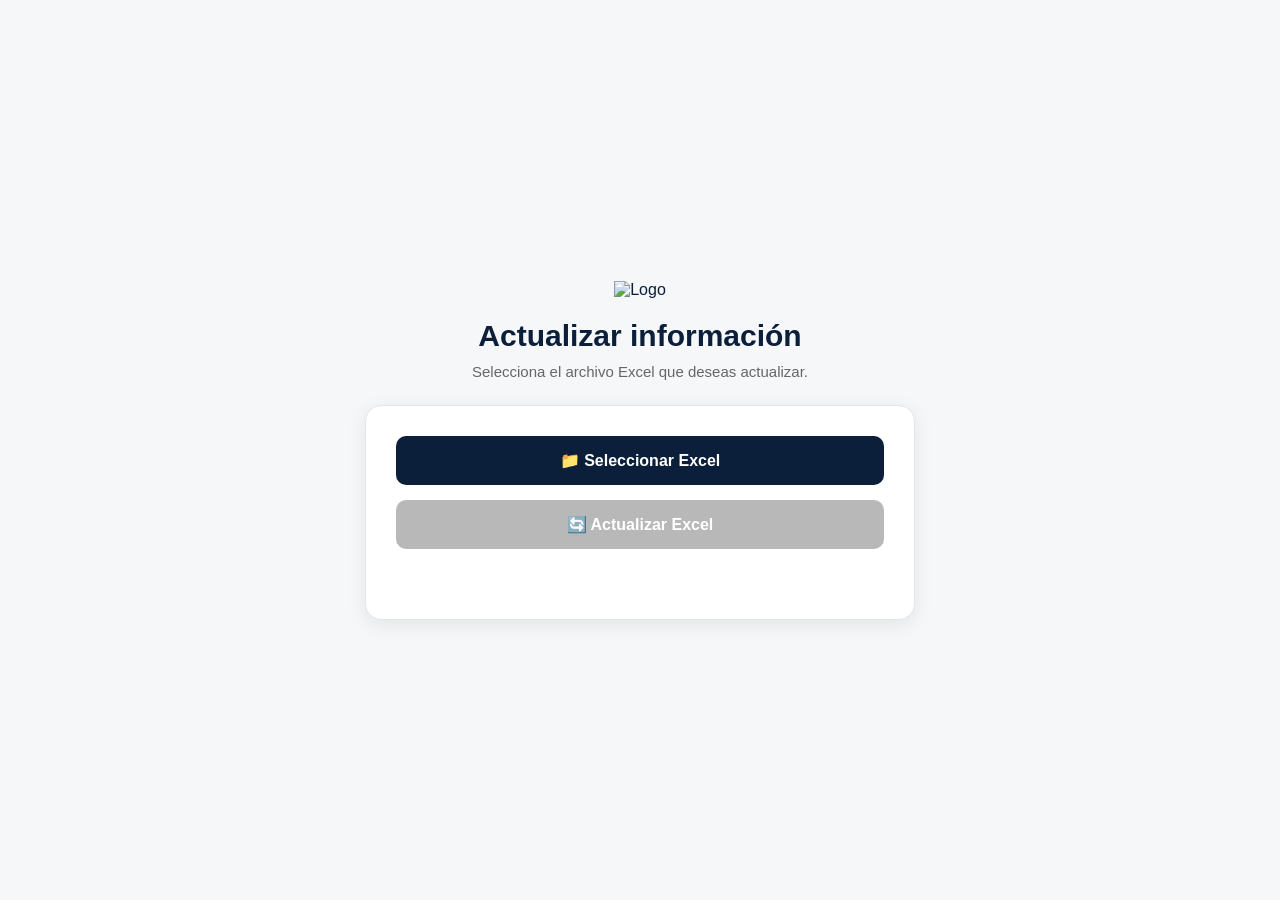
==== actualizar.html @ ea1bf4af "Add files via upload" ====
<!DOCTYPE html>
<html lang="es">

<head>
    <meta charset="UTF-8">

    <meta name="viewport" content="width=device-width, initial-scale=1.0">

    <title>Actualizar Excel</title>

    <link rel="stylesheet" href="actualizar.css">
</head>

<body>

    <main class="contenedor">

        <img
            src="logo.png"
            alt="Logo"
            class="logo"
        >

        <h1>Actualizar información</h1>

        <p class="subtitulo">
            Selecciona el archivo Excel que deseas actualizar.
        </p>

        <section class="tarjeta">

            <!-- SELECCIONAR ARCHIVO -->

            <label
                for="archivoExcel"
                class="boton-seleccionar"
            >
                📁 Seleccionar Excel
            </label>

            <input
                type="file"
                id="archivoExcel"
                accept=".xlsx,.xls"
            >


            <!-- ARCHIVO SELECCIONADO -->

            <div
                id="archivoSeleccionado"
                class="archivo-seleccionado oculto"
            ></div>


            <!-- BOTÓN ACTUALIZAR -->

            <button
                id="btnActualizar"
                class="boton-actualizar"
                disabled
            >
                🔄 Actualizar Excel
            </button>


            <!-- MENSAJE -->

            <div
                id="estado"
                class="estado"
            ></div>

        </section>

    </main>


    <script src="actualizar.js"></script>

</body>

</html>
---- actualizar.css ----
/* ==========================================
   GENERAL
========================================== */

* {
    box-sizing: border-box;
}

body {
    margin: 0;

    min-height: 100vh;

    font-family:
        Arial,
        Helvetica,
        sans-serif;

    background: #f5f7f9;

    color: #0b1f3a;

    display: flex;

    justify-content: center;

    align-items: center;

    padding: 20px;
}


/* ==========================================
   CONTENEDOR
========================================== */

.contenedor {
    width: 100%;

    max-width: 550px;

    text-align: center;
}


/* ==========================================
   LOGO
========================================== */

.logo {
    width: 150px;

    max-width: 60%;

    margin-bottom: 20px;
}


/* ==========================================
   TITULO
========================================== */

h1 {
    margin: 0;

    font-size: 30px;

    color: #0b1f3a;
}


.subtitulo {
    margin: 10px 0 25px;

    color: #666;

    font-size: 15px;
}


/* ==========================================
   TARJETA
========================================== */

.tarjeta {
    background: white;

    padding: 30px;

    border-radius: 16px;

    box-shadow:
        0 5px 20px rgba(0, 0, 0, 0.08);

    border: 1px solid #e5e5e5;
}


/* ==========================================
   INPUT
========================================== */

#archivoExcel {
    display: none;
}


/* ==========================================
   BOTÓN SELECCIONAR
========================================== */

.boton-seleccionar {
    display: block;

    width: 100%;

    padding: 15px;

    background: #0b1f3a;

    color: white;

    border-radius: 10px;

    font-size: 16px;

    font-weight: bold;

    cursor: pointer;

    transition: 0.2s;
}


.boton-seleccionar:hover {
    background: #102c52;
}


/* ==========================================
   ARCHIVO SELECCIONADO
========================================== */

.archivo-seleccionado {
    margin-top: 18px;

    padding: 14px;

    background: #f1f4f7;

    border-radius: 10px;

    color: #333;

    font-size: 14px;

    word-break: break-word;
}


/* ==========================================
   BOTÓN ACTUALIZAR
========================================== */

.boton-actualizar {
    width: 100%;

    margin-top: 15px;

    padding: 15px;

    border: none;

    border-radius: 10px;

    background: #16834b;

    color: white;

    font-size: 16px;

    font-weight: bold;

    cursor: pointer;

    transition: 0.2s;
}


.boton-actualizar:hover:not(:disabled) {
    background: #116b3d;
}


.boton-actualizar:disabled {
    background: #b8b8b8;

    cursor: not-allowed;
}


/* ==========================================
   ESTADO
========================================== */

.estado {
    margin-top: 20px;

    font-size: 14px;

    font-weight: bold;

    min-height: 20px;
}


.estado.exito {
    color: #16834b;
}


.estado.error {
    color: #c62828;
}


.estado.cargando {
    color: #0b1f3a;
}


/* ==========================================
   OCULTO
========================================== */

.oculto {
    display: none;
}


/* ==========================================
   CELULAR
========================================== */

@media (max-width: 600px) {

    body {
        padding: 15px;
    }

    .tarjeta {
        padding: 22px;
    }

    h1 {
        font-size: 25px;
    }

    .logo {
        width: 120px;
    }

    .boton-seleccionar,
    .boton-actualizar {
        padding: 14px;
    }
}
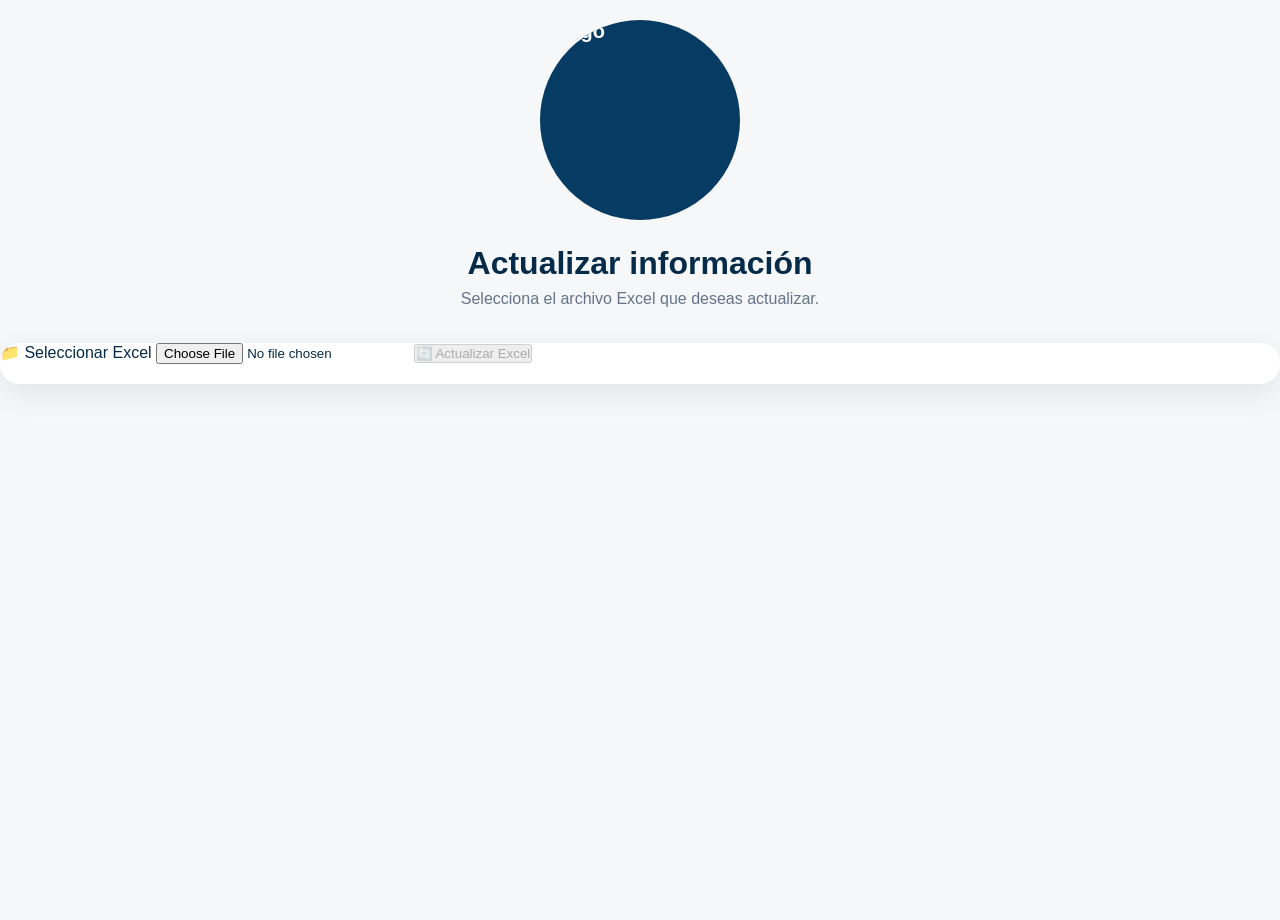
==== commit 72f9a082: "Update actualizar.html" ====
--- a/actualizar.html
+++ b/actualizar.html
@@ -4,11 +4,15 @@
 <head>
     <meta charset="UTF-8">
 
-    <meta name="viewport" content="width=device-width, initial-scale=1.0">
+    <meta
+        name="viewport"
+        content="width=device-width, initial-scale=1.0"
+    >
+    <link rel="icon" href="logo.jpg">
 
-    <title>Actualizar Excel</title>
+    <title>Actualizar Sistema de pagos</title>
 
-    <link rel="stylesheet" href="actualizar.css">
+    <link rel="stylesheet" href="style.css">
 </head>
 
 <body>
@@ -80,4 +84,4 @@
 
 </body>
 
-</html>+</html>
--- a/style.css
+++ b/style.css
@@ -0,0 +1,717 @@
+* {
+    box-sizing: border-box;
+    margin: 0;
+    padding: 0;
+}
+
+
+body {
+
+    font-family:
+        Arial,
+        Helvetica,
+        sans-serif;
+
+    background: #f5f7f8;
+
+    color: #062b49;
+
+    min-height: 100vh;
+
+}
+
+
+.app {
+
+    width: 100%;
+
+    max-width: 850px;
+
+    margin: auto;
+
+    padding: 40px 20px 60px;
+
+}
+
+
+/* ============================= */
+/* LOGO */
+/* ============================= */
+
+.logo {
+
+    width: 200px;
+
+    height: 200px;
+
+    margin: 20px auto 25px;
+
+    border-radius: 50%;
+
+    background: #063b63;
+
+    color: white;
+
+    display: flex;
+
+    align-items: center;
+
+    justify-content: center;
+
+    font-size: 20px;
+
+    font-weight: bold;
+
+}
+
+
+/* ============================= */
+/* TITULO */
+/* ============================= */
+
+h1 {
+
+    text-align: center;
+
+    font-size: 32px;
+
+    margin-bottom: 8px;
+
+}
+
+
+.subtitulo {
+
+    text-align: center;
+
+    color: #64748b;
+
+    margin-bottom: 35px;
+
+}
+
+
+/* ============================= */
+/* BUSCADOR */
+/* ============================= */
+
+.buscador {
+
+    background: white;
+
+    padding: 25px;
+
+    border-radius: 18px;
+
+    box-shadow:
+        0 8px 25px
+        rgba(0, 0, 0, 0.07);
+
+}
+
+
+.buscador label {
+
+    display: block;
+
+    font-size: 15px;
+
+    font-weight: bold;
+
+    margin-bottom: 10px;
+
+}
+
+
+.buscador input {
+
+    width: 100%;
+
+    height: 65px;
+
+    border: 2px solid #dbe3e8;
+
+    border-radius: 12px;
+
+    padding: 0 20px;
+
+    font-size: 24px;
+
+    color: #062b49;
+
+    outline: none;
+
+    transition: 0.2s;
+
+}
+
+
+.buscador input:focus {
+
+    border-color: #009b3a;
+
+    box-shadow:
+        0 0 0 4px
+        rgba(0, 155, 58, 0.10);
+
+}
+
+
+/* ============================= */
+/* ESTADO */
+/* ============================= */
+
+.estado {
+
+    text-align: center;
+
+    margin: 20px 0;
+
+    font-size: 14px;
+
+    color: #64748b;
+
+}
+
+
+/* ============================= */
+/* RESULTADOS */
+/* ============================= */
+
+.resultados {
+
+    display: flex;
+
+    flex-direction: column;
+
+    gap: 8px;
+
+}
+
+
+.resultado {
+
+    width: 100%;
+
+    border: none;
+
+    background: white;
+
+    border-radius: 12px;
+
+    padding: 17px 20px;
+
+    cursor: pointer;
+
+    display: flex;
+
+    align-items: center;
+
+    gap: 20px;
+
+    text-align: left;
+
+    box-shadow:
+        0 4px 15px
+        rgba(0, 0, 0, 0.05);
+
+    transition: 0.2s;
+
+}
+
+
+.resultado:hover {
+
+    transform: translateY(-2px);
+
+    box-shadow:
+        0 7px 20px
+        rgba(0, 0, 0, 0.09);
+
+}
+
+
+.resultado-dv {
+
+    min-width: 100px;
+
+    font-size: 18px;
+
+    font-weight: bold;
+
+    color: #009b3a;
+
+}
+
+
+.resultado-nombre {
+
+    font-size: 16px;
+
+    color: #062b49;
+
+}
+
+
+/* ============================= */
+/* CLIENTE */
+/* ============================= */
+
+.cliente {
+
+    margin-top: 25px;
+
+}
+
+
+.tarjeta {
+
+    background: white;
+
+    border-radius: 20px;
+
+    overflow: hidden;
+
+    box-shadow:
+        0 10px 30px
+        rgba(0, 0, 0, 0.08);
+
+}
+
+
+/* ENCABEZADO */
+
+.tarjeta-header {
+
+    background: #063b63;
+
+    color: white;
+
+    padding: 25px;
+
+}
+
+
+.tarjeta-header h2 {
+
+    font-size: 24px;
+
+    margin-bottom: 7px;
+
+}
+
+
+.dv {
+
+    opacity: 0.8;
+
+}
+
+
+/* DATOS */
+
+.datos {
+
+    display: grid;
+
+    grid-template-columns:
+        repeat(3, 1fr);
+
+    gap: 15px;
+
+    padding: 25px;
+
+}
+
+
+.dato {
+
+    background: #f5f7f8;
+
+    border-radius: 12px;
+
+    padding: 15px;
+
+}
+
+
+.dato-titulo {
+
+    display: block;
+
+    font-size: 12px;
+
+    text-transform: uppercase;
+
+    color: #64748b;
+
+    margin-bottom: 6px;
+
+}
+
+
+.dato-valor {
+
+    font-weight: bold;
+
+    color: #062b49;
+
+}
+
+
+/* ============================= */
+/* PAGOS */
+/* ============================= */
+
+.pagos {
+
+    padding: 0 25px 30px;
+
+}
+
+
+.pagos h3 {
+
+    color: #009b3a;
+
+    font-size: 22px;
+
+    margin-bottom: 15px;
+
+}
+
+
+.pago {
+
+    display: flex;
+
+    justify-content: space-between;
+
+    align-items: center;
+
+    padding: 15px;
+
+    border-bottom:
+        1px solid #e5e7eb;
+
+}
+
+
+.pago-fecha {
+
+    font-weight: bold;
+
+    color: #062b49;
+
+}
+
+
+.pago-cantidad {
+
+    font-size: 18px;
+
+    font-weight: bold;
+
+    color: #009b3a;
+
+}
+
+
+.sin-dato {
+
+    color: #94a3b8;
+
+    font-weight: normal;
+
+}
+
+
+/* ============================= */
+/* OCULTO */
+/* ============================= */
+
+.oculto {
+
+    display: none;
+
+}
+
+
+/* ============================= */
+/* CELULAR */
+/* ============================= */
+
+@media (
+    max-width: 600px
+) {
+
+    .app {
+
+        padding:
+            25px
+            15px
+            40px;
+
+    }
+
+
+    .logo {
+
+        width: 80px;
+
+        height: 80px;
+
+        margin-top: 10px;
+
+    }
+
+
+    h1 {
+
+        font-size: 25px;
+
+    }
+
+
+    .subtitulo {
+
+        font-size: 14px;
+
+    }
+
+
+    .buscador {
+
+        padding: 18px;
+
+    }
+
+
+    .buscador input {
+
+        height: 58px;
+
+        font-size: 20px;
+
+    }
+
+
+    .resultado {
+
+        padding: 15px;
+
+        gap: 12px;
+
+    }
+
+
+    .resultado-dv {
+
+        min-width: 75px;
+
+        font-size: 16px;
+
+    }
+
+
+    .resultado-nombre {
+
+        font-size: 14px;
+
+    }
+
+
+    .datos {
+
+        grid-template-columns: 1fr;
+
+        padding: 18px;
+
+    }
+
+
+    .pagos {
+
+        padding:
+            0
+            18px
+            25px;
+
+    }
+
+
+    .pago {
+
+        padding: 14px 5px;
+
+    }
+
+}
+.resultado-contenedor {
+    width: 100%;
+    margin-bottom: 8px;
+}
+
+
+.resultado {
+    width: 100%;
+    display: flex;
+    align-items: center;
+    gap: 12px;
+    cursor: pointer;
+}
+
+
+.resultado-dv {
+    font-weight: 700;
+}
+
+
+.resultado-nombre {
+    flex: 1;
+    text-align: left;
+}
+
+
+.resultado-flecha {
+    margin-left: auto;
+    font-size: 14px;
+}
+
+
+.resultado.seleccionado {
+    border-bottom-left-radius: 0;
+    border-bottom-right-radius: 0;
+}
+
+
+.resultado-detalle {
+    width: 100%;
+    box-sizing: border-box;
+    padding: 18px;
+    background: white;
+    border: 1px solid #ddd;
+    border-top: none;
+    border-radius: 0 0 12px 12px;
+}
+
+
+.resultado-detalle.oculto {
+    display: none;
+}
+
+
+.cargando-cliente {
+    text-align: center;
+    padding: 15px;
+}
+
+
+.resultado-detalle .datos {
+    display: grid;
+    gap: 10px;
+}
+
+
+.resultado-detalle .dato {
+    display: flex;
+    flex-direction: column;
+    gap: 3px;
+}
+
+
+.resultado-detalle .dato-titulo {
+    font-size: 12px;
+    font-weight: 700;
+    opacity: 0.6;
+    text-transform: uppercase;
+}
+
+
+.resultado-detalle .dato-valor {
+    font-weight: 600;
+}
+
+
+.resultado-detalle .pagos {
+    margin-top: 20px;
+}
+
+
+.resultado-detalle .pagos h3 {
+    margin-bottom: 10px;
+}
+
+
+.resultado-detalle .pago {
+    display: flex;
+    justify-content: space-between;
+    gap: 15px;
+    padding: 10px 0;
+    border-bottom: 1px solid #eee;
+}
+
+
+.resultado-detalle .pago-fecha {
+    font-weight: 600;
+}
+
+
+.resultado-detalle .pago-cantidad {
+    font-weight: 700;
+}
+
+
+@media (max-width: 600px) {
+
+    .resultado {
+        padding: 14px;
+    }
+
+    .resultado-detalle {
+        padding: 15px;
+    }
+
+    .resultado-detalle .pago {
+        font-size: 14px;
+    }
+
+}/* ==========================================
+   RESULTADO SELECCIONADO
+   ========================================== */
+
+.resultado.seleccionado {
+    background: #0b1f3a;
+    color: white;
+    border-color: #0b1f3a;
+}
+
+.resultado.seleccionado .resultado-dv,
+.resultado.seleccionado .resultado-nombre,
+.resultado.seleccionado .resultado-flecha {
+    color: white;
+}
+
+
+/* ==========================================
+   ENCABEZADO DEL CLIENTE
+   ========================================== */
+
+.detalle-encabezado {
+    background: #0b1f3a;
+    color: white;
+    padding: 14px 16px;
+    margin: -18px -18px 18px -18px;
+    border-radius: 0 0 10px 10px;
+}
+
+.detalle-encabezado h3 {
+    margin: 0;
+    font-size: 18px;
+}
+
+.detalle-encabezado .detalle-dv {
+    margin-top: 4px;
+    font-size: 13px;
+    opacity: 0.9;
+}
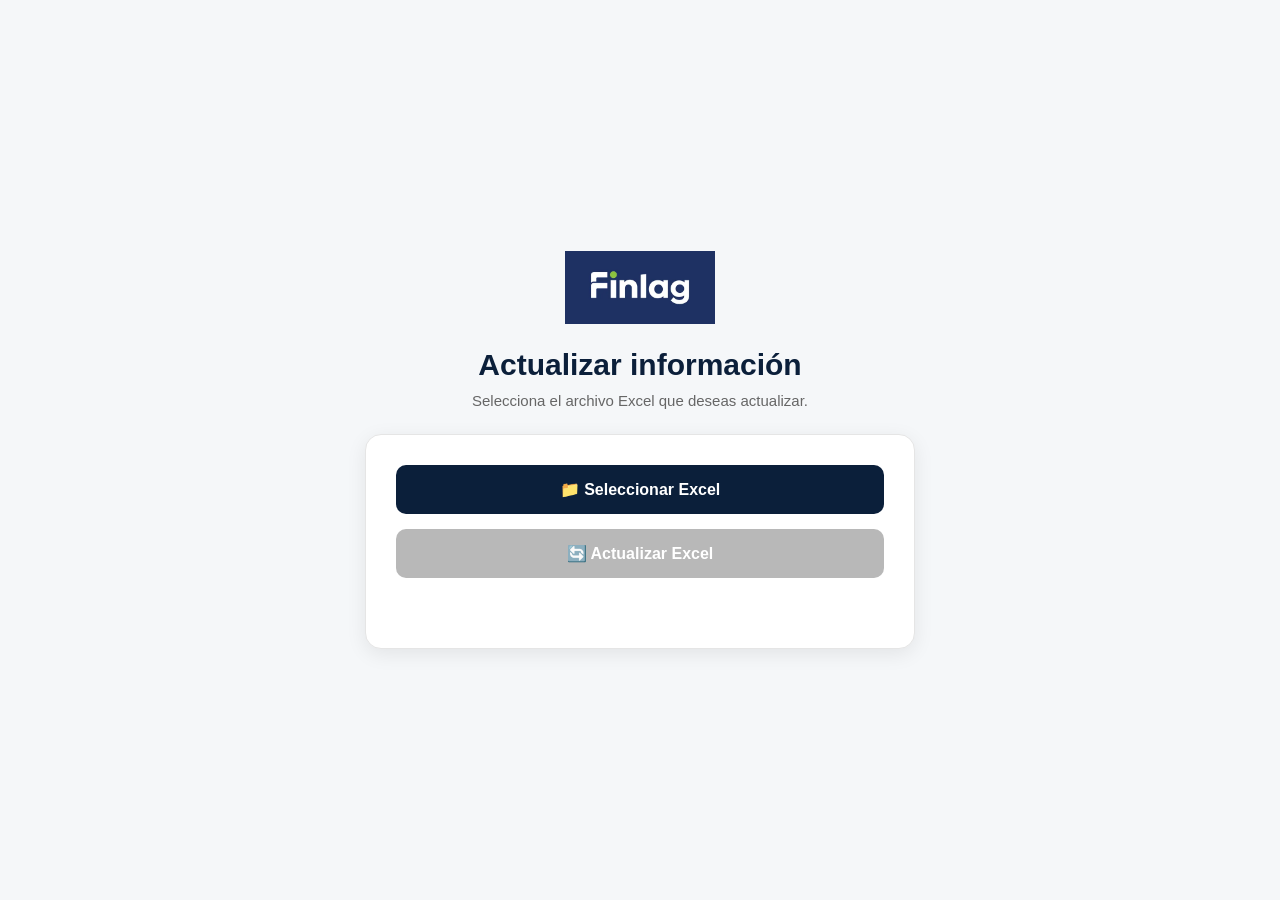
==== commit 65bf1066: "Add files via upload" ====
--- a/actualizar.html
+++ b/actualizar.html
@@ -4,15 +4,12 @@
 <head>
     <meta charset="UTF-8">
 
-    <meta
-        name="viewport"
-        content="width=device-width, initial-scale=1.0"
-    >
+    <meta name="viewport" content="width=device-width, initial-scale=1.0">
+
+    <title>Actualizar Excel</title>
     <link rel="icon" href="logo.jpg">
 
-    <title>Actualizar Sistema de pagos</title>
-
-    <link rel="stylesheet" href="style.css">
+    <link rel="stylesheet" href="actualizar.css">
 </head>
 
 <body>
@@ -20,7 +17,7 @@
     <main class="contenedor">
 
         <img
-            src="logo.png"
+            src="logo.jpg"
             alt="Logo"
             class="logo"
         >
@@ -84,4 +81,4 @@
 
 </body>
 
-</html>
+</html>
--- a/actualizar.css
+++ b/actualizar.css
@@ -0,0 +1,267 @@
+/* ==========================================
+   GENERAL
+========================================== */
+
+* {
+    box-sizing: border-box;
+}
+
+body {
+    margin: 0;
+
+    min-height: 100vh;
+
+    font-family:
+        Arial,
+        Helvetica,
+        sans-serif;
+
+    background: #f5f7f9;
+
+    color: #0b1f3a;
+
+    display: flex;
+
+    justify-content: center;
+
+    align-items: center;
+
+    padding: 20px;
+}
+
+
+/* ==========================================
+   CONTENEDOR
+========================================== */
+
+.contenedor {
+    width: 100%;
+
+    max-width: 550px;
+
+    text-align: center;
+}
+
+
+/* ==========================================
+   LOGO
+========================================== */
+
+.logo {
+    width: 150px;
+
+    max-width: 60%;
+
+    margin-bottom: 20px;
+}
+
+
+/* ==========================================
+   TITULO
+========================================== */
+
+h1 {
+    margin: 0;
+
+    font-size: 30px;
+
+    color: #0b1f3a;
+}
+
+
+.subtitulo {
+    margin: 10px 0 25px;
+
+    color: #666;
+
+    font-size: 15px;
+}
+
+
+/* ==========================================
+   TARJETA
+========================================== */
+
+.tarjeta {
+    background: white;
+
+    padding: 30px;
+
+    border-radius: 16px;
+
+    box-shadow:
+        0 5px 20px rgba(0, 0, 0, 0.08);
+
+    border: 1px solid #e5e5e5;
+}
+
+
+/* ==========================================
+   INPUT
+========================================== */
+
+#archivoExcel {
+    display: none;
+}
+
+
+/* ==========================================
+   BOTÓN SELECCIONAR
+========================================== */
+
+.boton-seleccionar {
+    display: block;
+
+    width: 100%;
+
+    padding: 15px;
+
+    background: #0b1f3a;
+
+    color: white;
+
+    border-radius: 10px;
+
+    font-size: 16px;
+
+    font-weight: bold;
+
+    cursor: pointer;
+
+    transition: 0.2s;
+}
+
+
+.boton-seleccionar:hover {
+    background: #102c52;
+}
+
+
+/* ==========================================
+   ARCHIVO SELECCIONADO
+========================================== */
+
+.archivo-seleccionado {
+    margin-top: 18px;
+
+    padding: 14px;
+
+    background: #f1f4f7;
+
+    border-radius: 10px;
+
+    color: #333;
+
+    font-size: 14px;
+
+    word-break: break-word;
+}
+
+
+/* ==========================================
+   BOTÓN ACTUALIZAR
+========================================== */
+
+.boton-actualizar {
+    width: 100%;
+
+    margin-top: 15px;
+
+    padding: 15px;
+
+    border: none;
+
+    border-radius: 10px;
+
+    background: #16834b;
+
+    color: white;
+
+    font-size: 16px;
+
+    font-weight: bold;
+
+    cursor: pointer;
+
+    transition: 0.2s;
+}
+
+
+.boton-actualizar:hover:not(:disabled) {
+    background: #116b3d;
+}
+
+
+.boton-actualizar:disabled {
+    background: #b8b8b8;
+
+    cursor: not-allowed;
+}
+
+
+/* ==========================================
+   ESTADO
+========================================== */
+
+.estado {
+    margin-top: 20px;
+
+    font-size: 14px;
+
+    font-weight: bold;
+
+    min-height: 20px;
+}
+
+
+.estado.exito {
+    color: #16834b;
+}
+
+
+.estado.error {
+    color: #c62828;
+}
+
+
+.estado.cargando {
+    color: #0b1f3a;
+}
+
+
+/* ==========================================
+   OCULTO
+========================================== */
+
+.oculto {
+    display: none;
+}
+
+
+/* ==========================================
+   CELULAR
+========================================== */
+
+@media (max-width: 600px) {
+
+    body {
+        padding: 15px;
+    }
+
+    .tarjeta {
+        padding: 22px;
+    }
+
+    h1 {
+        font-size: 25px;
+    }
+
+    .logo {
+        width: 120px;
+    }
+
+    .boton-seleccionar,
+    .boton-actualizar {
+        padding: 14px;
+    }
+}
